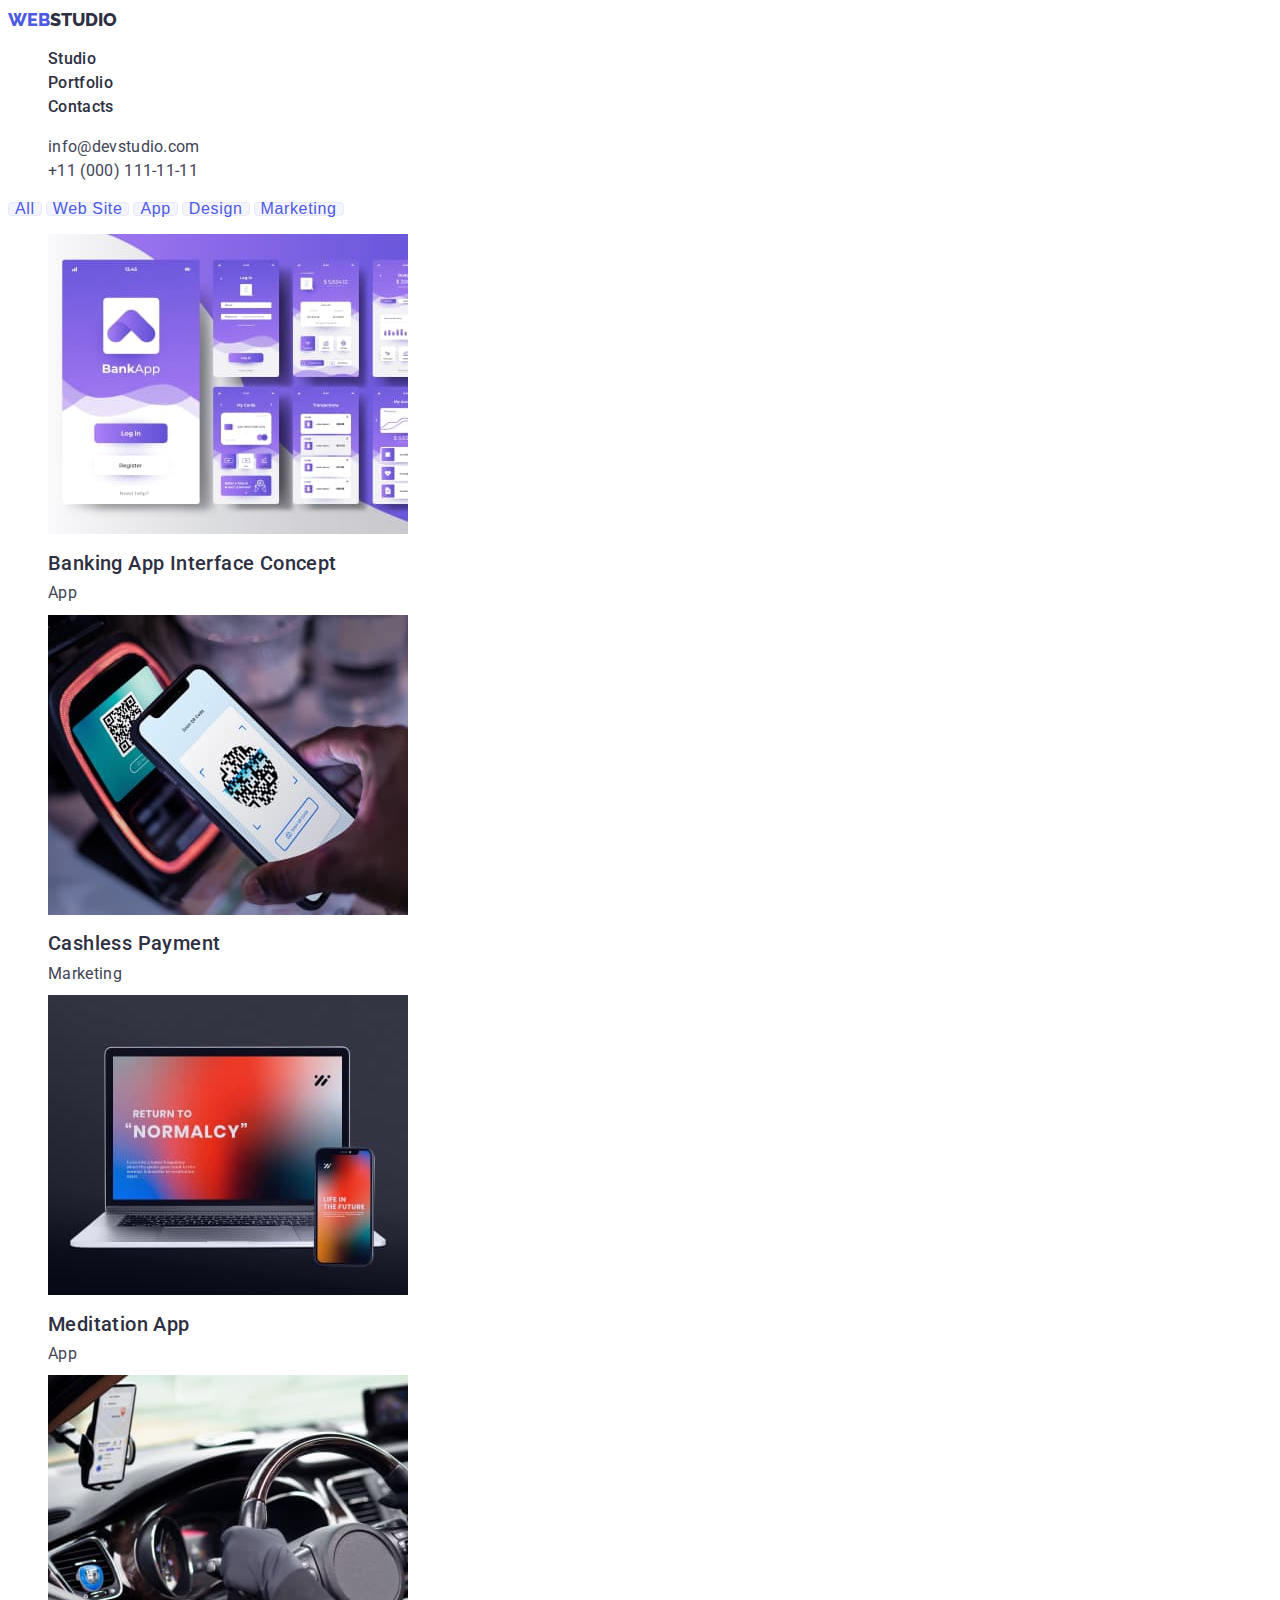
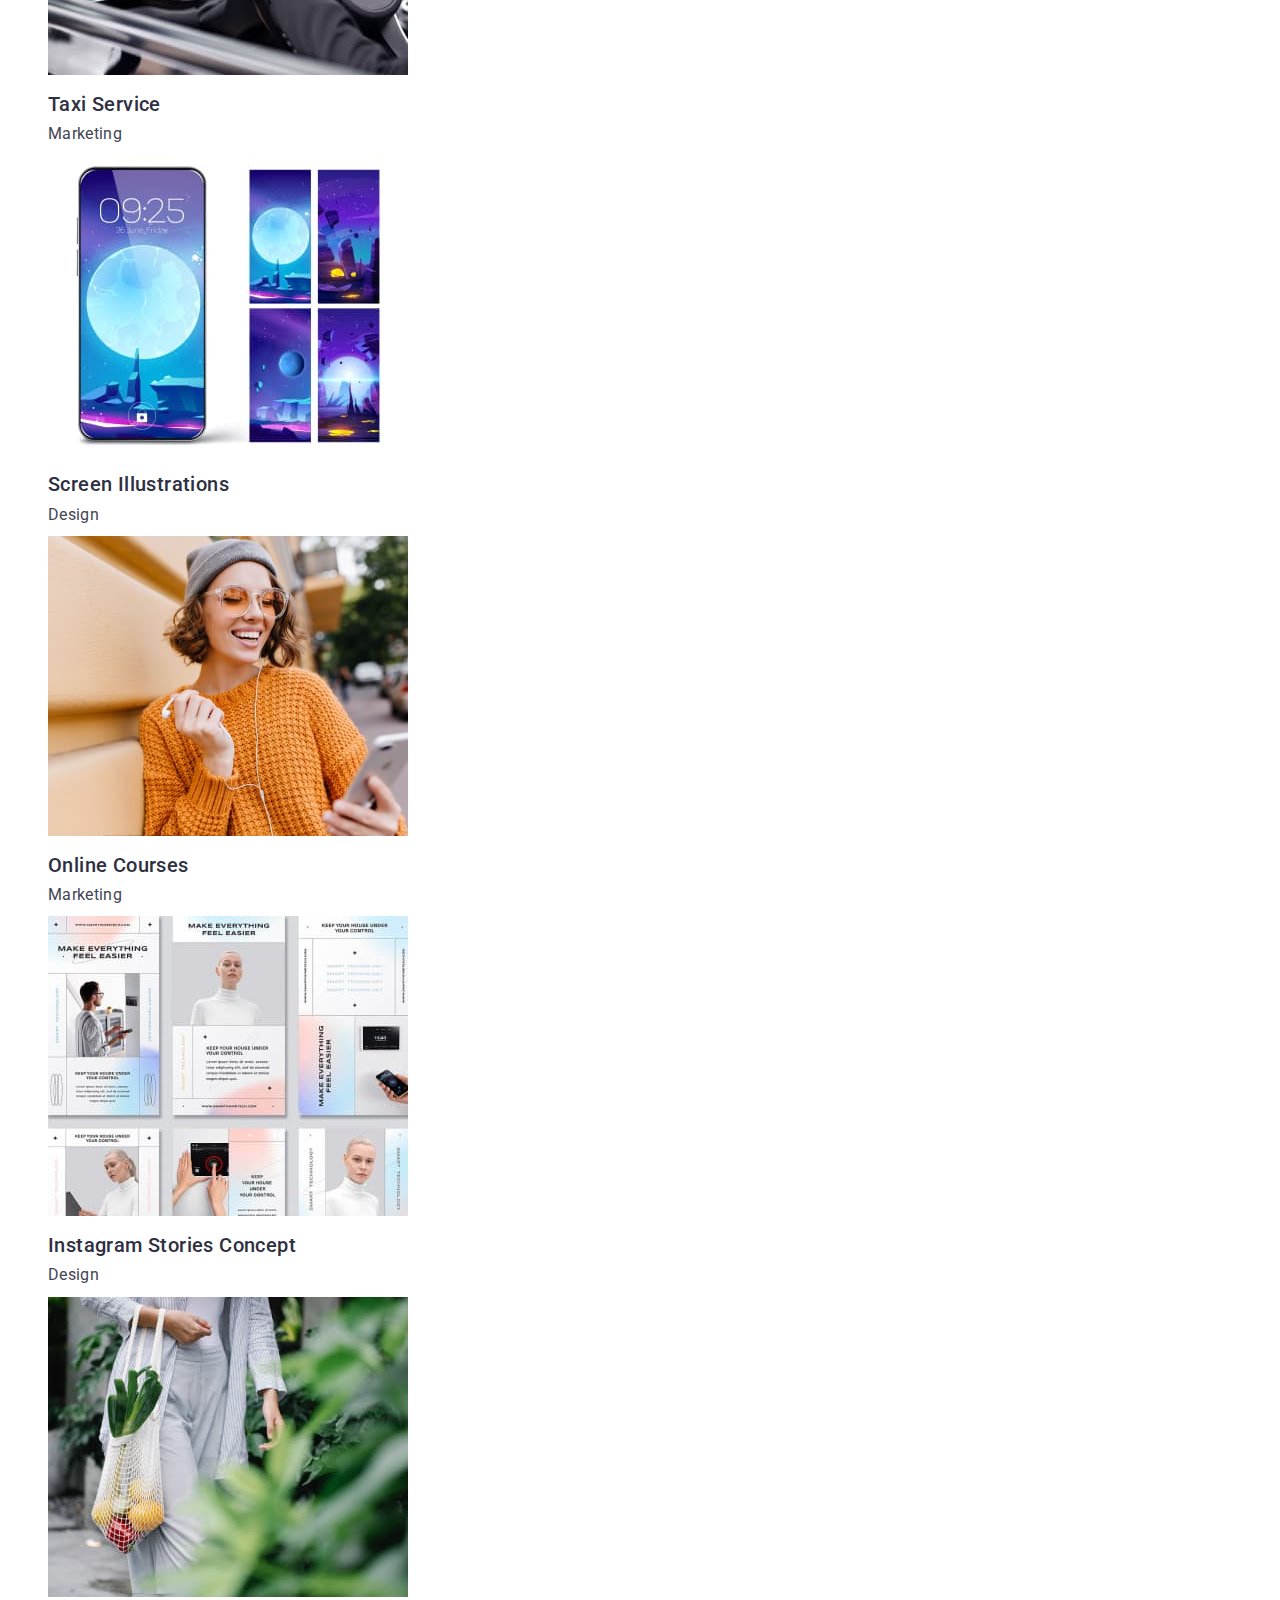
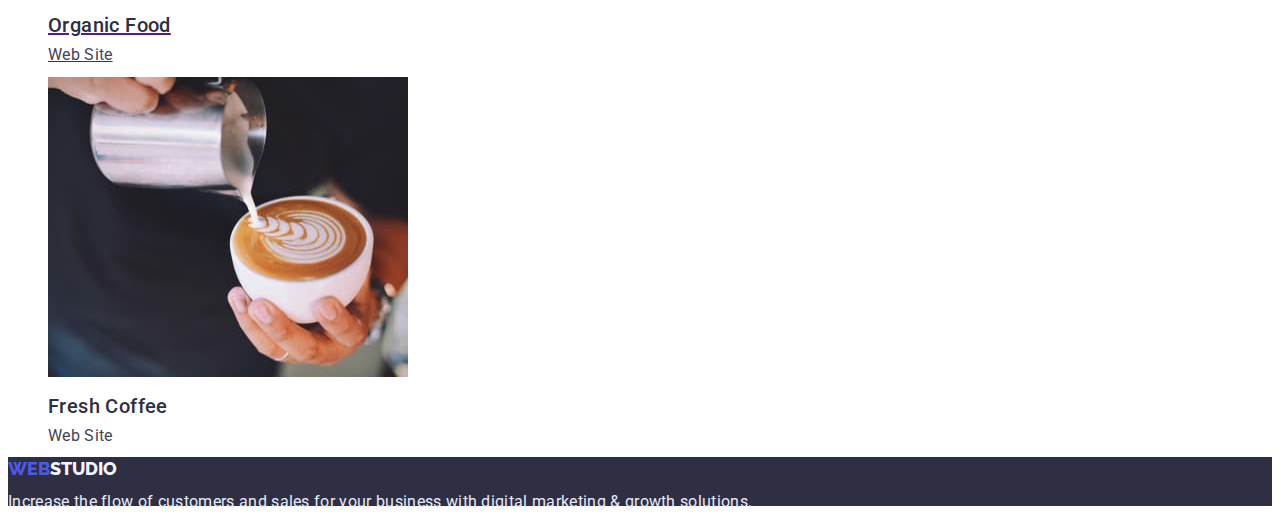
==== portfolio.html @ 3fa48dca "portfolio" ====
<!DOCTYPE html>
<html lang="en">
  <head>
    <meta charset="UTF-8" />
    <meta http-equiv="X-UA-Compatible" content="IE=edge" />
    <meta name="viewport" content="width=device-width, initial-scale=1.0" />
    <title>Document</title>
    <link rel="stylesheet" href="./css/styles.css" />
    <link rel="preconnect" href="https://fonts.googleapis.com" />
    <link rel="preconnect" href="https://fonts.gstatic.com" crossorigin />
    <link
      href="https://fonts.googleapis.com/css2?family=Raleway:wght@800&family=Roboto:wght@400;500;700;900&display=swap"
      rel="stylesheet"
    />
  </head>
  <body>
    <header>
      <nav>
        <a class="logo link" href="./index.html"
          >Web<span class="logo-header">Studio</span></a
        >
        <ul class="header-list list">
          <li class="header-item"><a class="header-link" href="">Studio</a></li>
          <li class="header-item">
            <a class="header-link" href="portfolio.html">Portfolio</a>
          </li>
          <li class="header-item">
            <a class="header-link" href="">Contacts</a>
          </li>
        </ul>
      </nav>
      <address>
        <ul class="list">
          <li>
            <a class="heder-mail link" href="mailto:info@devstudio.com"
              >info@devstudio.com</a
            >
          </li>
          <li>
            <a class="header-phone link" href="tel:+110001111111"
              >+11 (000) 111-11-11</a
            >
          </li>
        </ul>
      </address>
    </header>
    <main>
      <section>
        <h1 hidden>Our works</h1>
        <div>
          <button class="btn-portfolio" class="btn-portfolio" type="button">All</button>
          <button class="btn-portfolio" type="button">Web Site</button>
          <button class="btn-portfolio" type="button">App</button>
          <button class="btn-portfolio" type="button">Design</button>
          <button class="btn-portfolio" type="button">Marketing</button>
        </div>
      </section>

      <section>
        <ul class="list">
          <li>
            <a class="link" href="">
              <img src="./images/banking.jpg" alt="Banking" width="360" />
              <h2 class="proposition-title">Banking App Interface Concept</h2>
              <p class="proposition-desc">App</p>
            </a>
          </li>
          <li>
            <a class="link" href="">
              <img src="./images/payment.jpg" alt="Payment" width="360" />
              <h2 class="proposition-title">Cashless Payment</h2>
              <p class="proposition-desc">Marketing</p>
            </a>
          </li>
          <li>
            <a class="link" href="">
              <img src="./images/meditation.jpg" alt="Meditation" width="360" />
              <h2 class="proposition-title">Meditation App</h2>
              <p class="proposition-desc">App</p>
            </a>
          </li>
          <li>
            <a class="link" href="">
              <img src="./images/taxi.jpg" alt="Taxi" width="360" />
              <h2 class="proposition-title">Taxi Service</h2>
              <p class="proposition-desc">Marketing</p>
            </a>
          </li>
          <li>
            <a class="link" href="">
              <img src="./images/screen.jpg" alt="Screen" width="360" />
              <h2 class="proposition-title">Screen Illustrations</h2>
              <p class="proposition-desc">Design</p>
            </a>
          </li>
          <li>
            <a class="link" href="">
              <img src="./images/courses.jpg" alt="Courses" width="360" />
              <h2 class="proposition-title">Online Courses</h2>
              <p class="proposition-desc">Marketing</p>
            </a>
          </li>
          <li>
            <a class="link" href="">
              <img src="./images/stories.jpg" alt="Stories" width="360" />
              <h2 class="proposition-title">Instagram Stories Concept</h2>
              <p class="proposition-desc">Design</p>
            </a>
          </li>
          <li>
            <a href="">
              <img src="./images/food.jpg" alt="Food" width="360" />
              <h2 class="proposition-title">Organic Food</h2>
              <p class="proposition-desc">Web Site</p>
            </a>
          </li>
          <li>
            <a class="link" href="">
              <img src="./images/caffee.jpg" alt="Caffee" width="360" />
              <h2 class="proposition-title">Fresh Coffee</h2>
              <p class="proposition-desc">Web Site</p>
            </a>
          </li>
        </ul>
      </section>
    </main>
    <footer class="footer-sect">
      <a class="logo link" href="./index.html"
        >Web<span class="logo-footer">Studio</span></a
      >
      <p class="footer-text">
        Increase the flow of customers and sales for your business with digital
        marketing & growth solutions.
      </p>
    </footer>
  </body>
</html>
---- css/styles.css ----
:root{
    --primary-font: 'Roboto', sans-serif;
    --second-font: 'Raleway', sans-serif;
    --first-text-color:#2E2F42;
    --second-text-color:#434455;
    --background-secon-color:#2E2F42;
}

body {
  background-color: white;
  font-family: "Roboto", sans-serif;
  color: var(--first-text-color);

}

/* header */
.list {
  list-style: none;
}
.link {
  text-decoration: none;
}

.logo {
  font-family: var(--second-font);
  font-weight: 800;
  font-size: 18px;
  line-height: 1.3em;
  color: #4d5ae5;
  text-transform: uppercase;
}
.logo-header{
    color: var(--first-text-color);
}
.header-link {
  font-weight: 500;
  font-size: 16px;
  line-height: 1.5em;
  letter-spacing: 0.02em;
  text-decoration: none;
  color: var(--first-text-color);
}

.header-link:hover,
.header-link:focus,
.heder-mail:hover,
.heder-mail:focus,
.header-phone:hover,
.header-phone:focus {
  color: #404bbf;
}

.heder-mail,
.header-phone {
  font-size: 16px;
  line-height: 1.5em;
  letter-spacing: 0.02em;
  color: var(--second-text-color);
  font-style: normal;
}

/* main */

/* hero */
.hero {
  text-align: center;
  background-color: var(--background-secon-color);
}
.hero-text {
  font-weight: 700;
  font-size: 56px;
  line-height: 0.9em;
  letter-spacing: 0.02em;
  color: #ffffff;
}

.hero-button {
  font-weight: 500;
  font-size: 16px;
  line-height: 0.6em;
  letter-spacing: 0.04em;
  color: #ffffff;
  background: #4d5ae5;
  cursor: pointer;
}
.hero-button:hover,
.hero-button:focus{ 
    background-color: #404BBF;;
}
/* about */
.about-title {
  font-weight: 500;
  font-size: 20px;
  line-height: 1.2em;
  letter-spacing: 0.02em;
}
.about-text {
  font-size: 16px;
  line-height: 0.6em;
  letter-spacing: 0.02em;
  color: var(--second-text-color);
}

/* work */
.work-title,
.team-title {
  font-weight: 700;
  font-size: 36px;
  line-height: 1.1em;
  text-align: center;
  letter-spacing: 0.02em;
  text-transform: capitalize;
}

.team-names {
  font-weight: 500;
  font-size: 20px;
  line-height: 0.8em;
  text-align: center;
  letter-spacing: 0.02em;
}

.team-desc {
  font-size: 16px;
  line-height: 0.6em;
  text-align: center;
  letter-spacing: 0.02em;
  color: var(--second-text-color)
}

/* footer */
.footer-sect {
  background-color: var(--background-secon-color)
}
.logo-footer {
  color: #f4f4fd;
}

.footer-text {
  font-size: 16px;
  line-height: 0.6em;
  letter-spacing: 0.02em;
  color: #e7e9fc;
}


/* portfolio */

.btn-portfolio{
  font-weight: 500;
  font-size: 16px;
  line-height: 0.6em;
  letter-spacing: 0.04em;
  color: #4D5AE5;
  background: #F4F4FD;
  border: 1px solid #E7E9FC;
  border-radius: 4px;
}

.btn-portfolio:hover,
.btn-portfolio:focus{
  color: #FFFFFF;
  background: #404BBF;
  box-shadow: 0px 3px 1px rgba(0, 0, 0, 0.1), 0px 2px 1px rgba(0, 0, 0, 0.08), 0px 2px 2px rgba(0, 0, 0, 0.12);
  border-radius: 4px;
}


.proposition-title{
  font-weight: 500;
  font-size: 20px;
  line-height: 0.83;
  letter-spacing: 0.02em;
  color: var(--first-text-color);
}
.proposition-desc{
  font-size: 16px;
  line-height: 0.66;
  letter-spacing: 0.02em;
  color: var(--second-text-color);
}
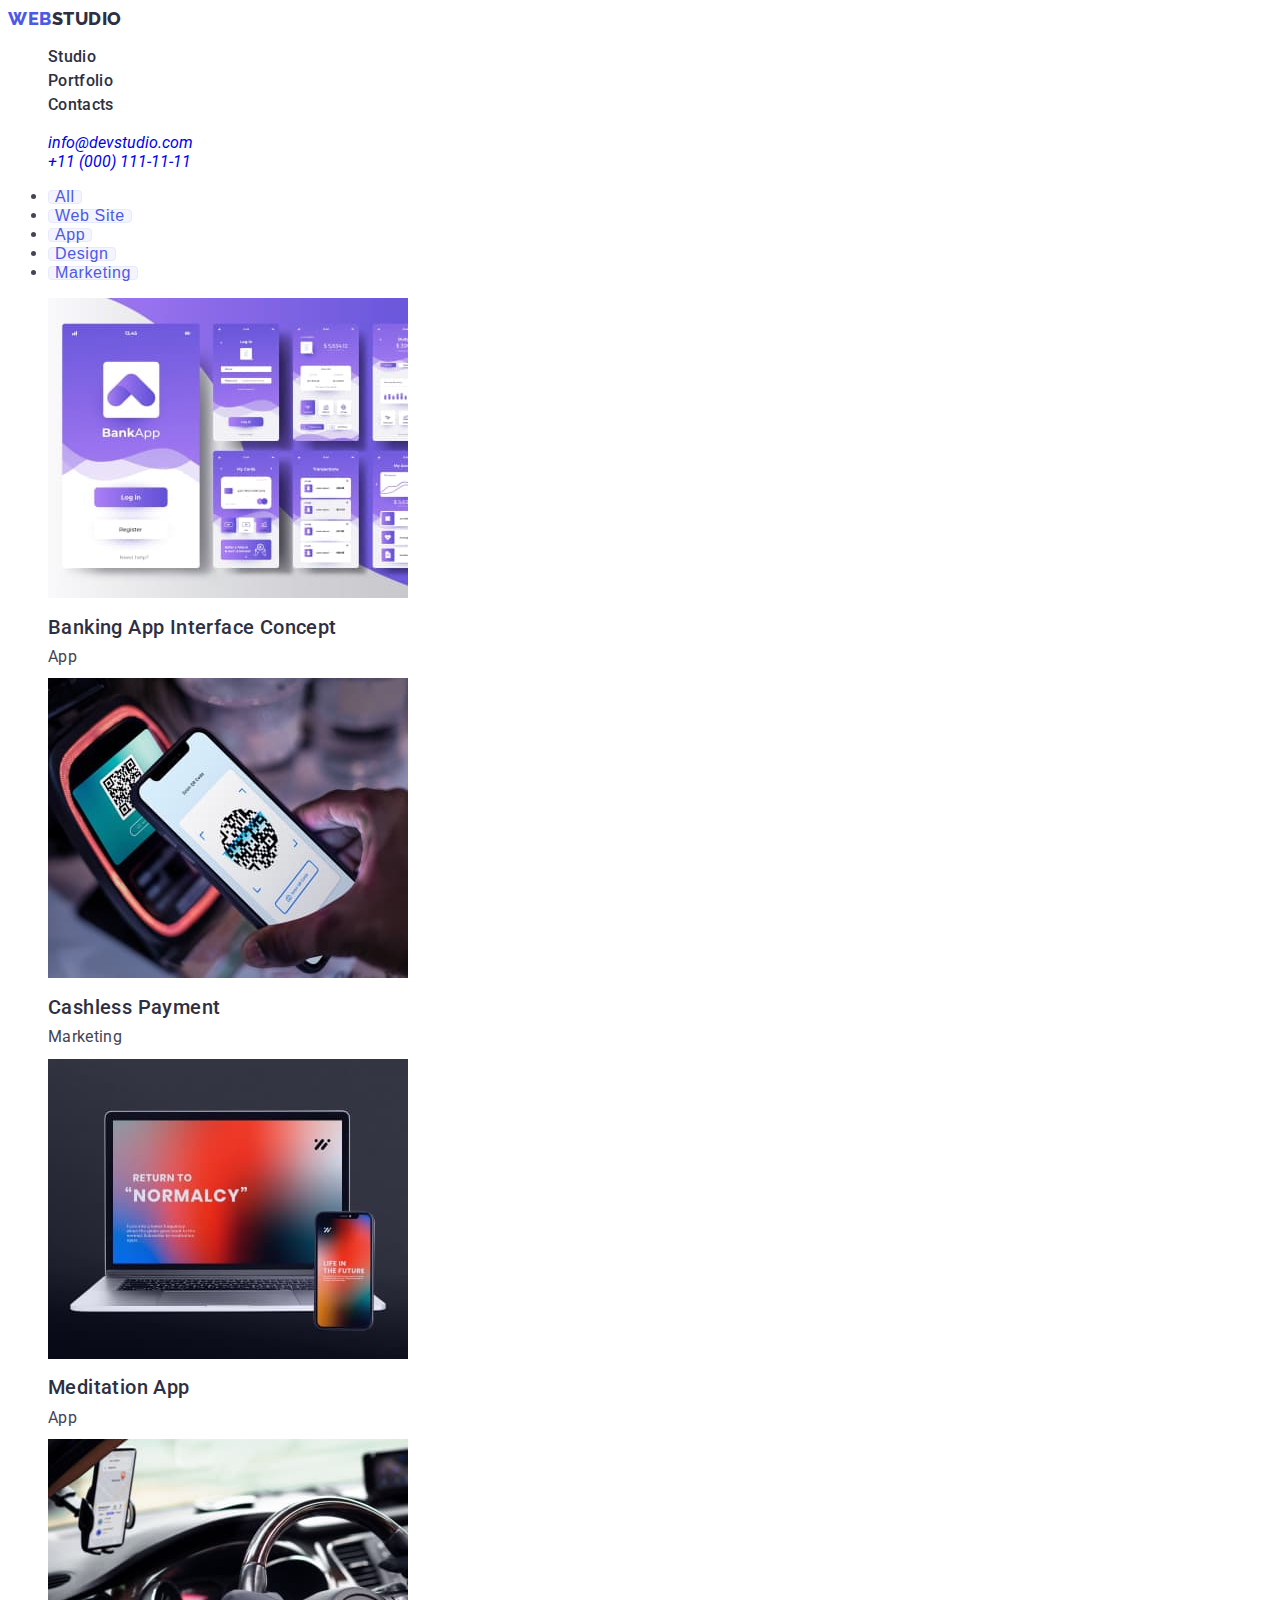
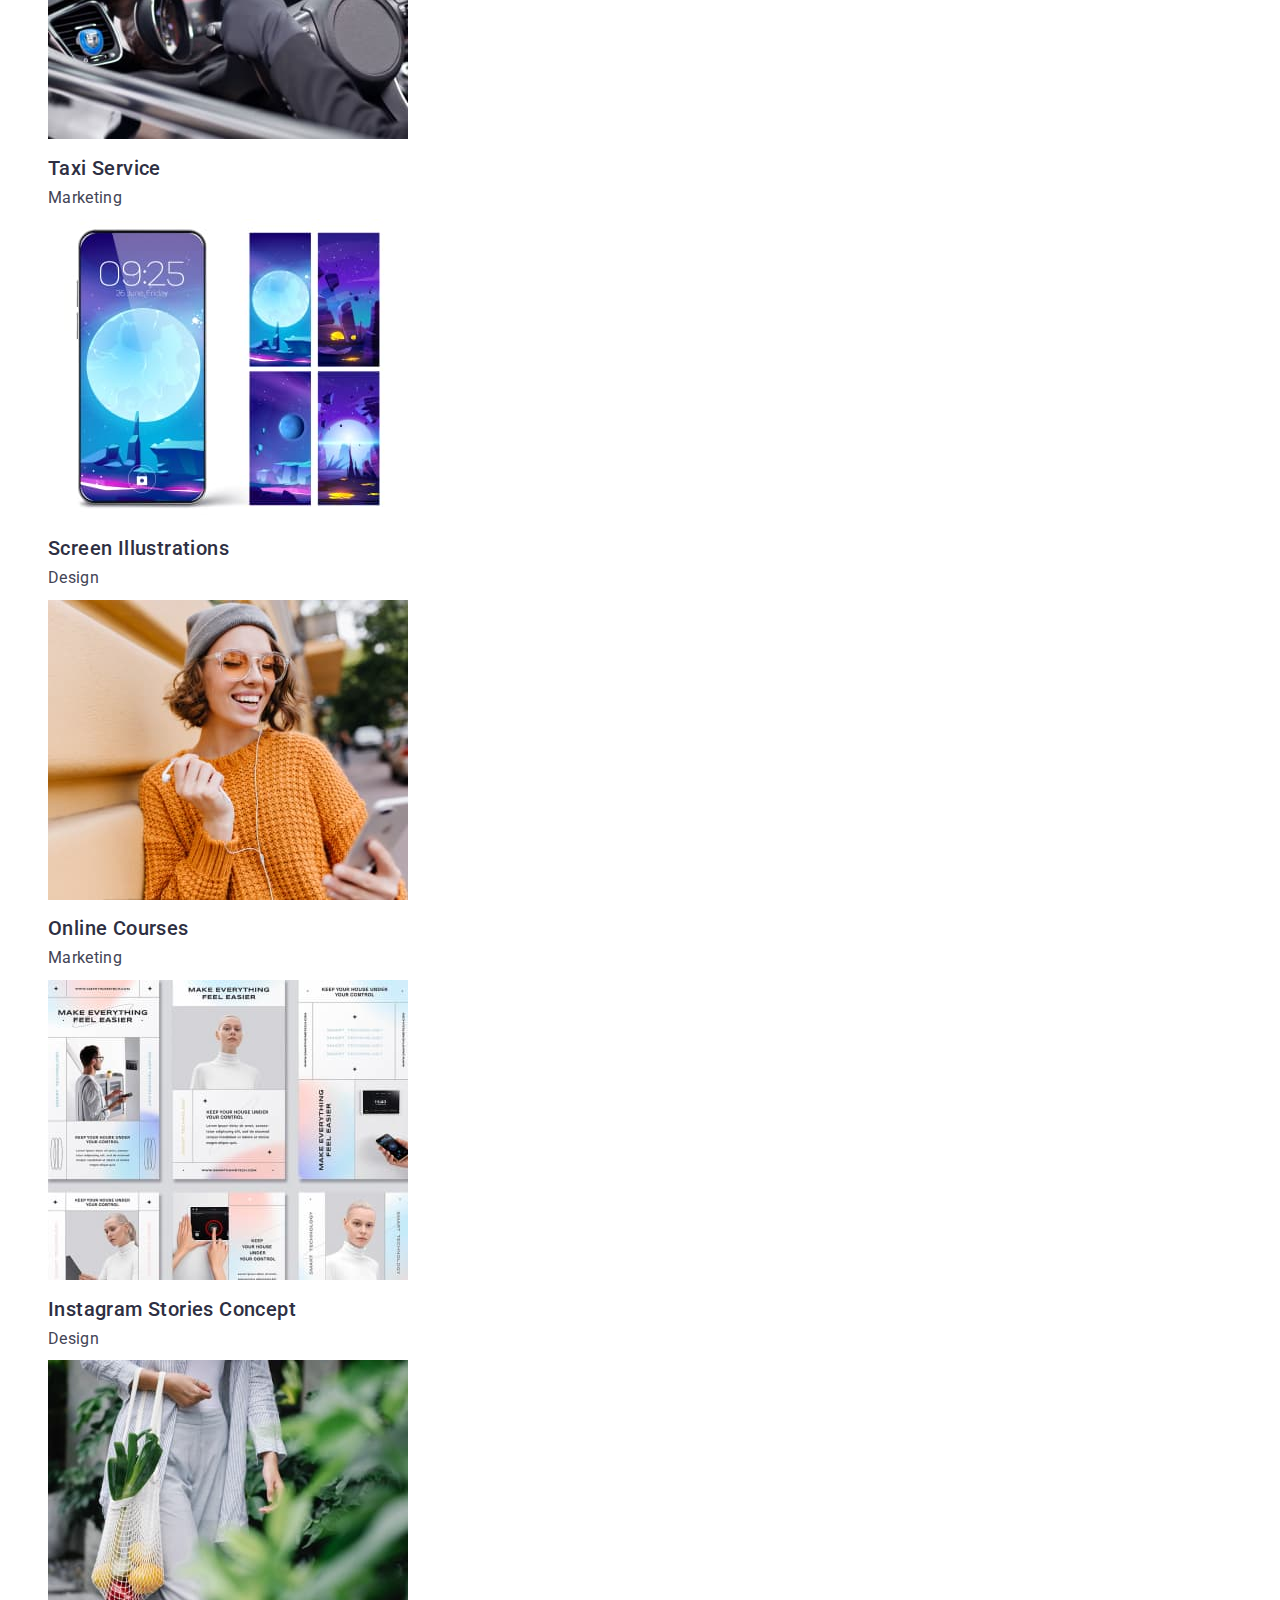
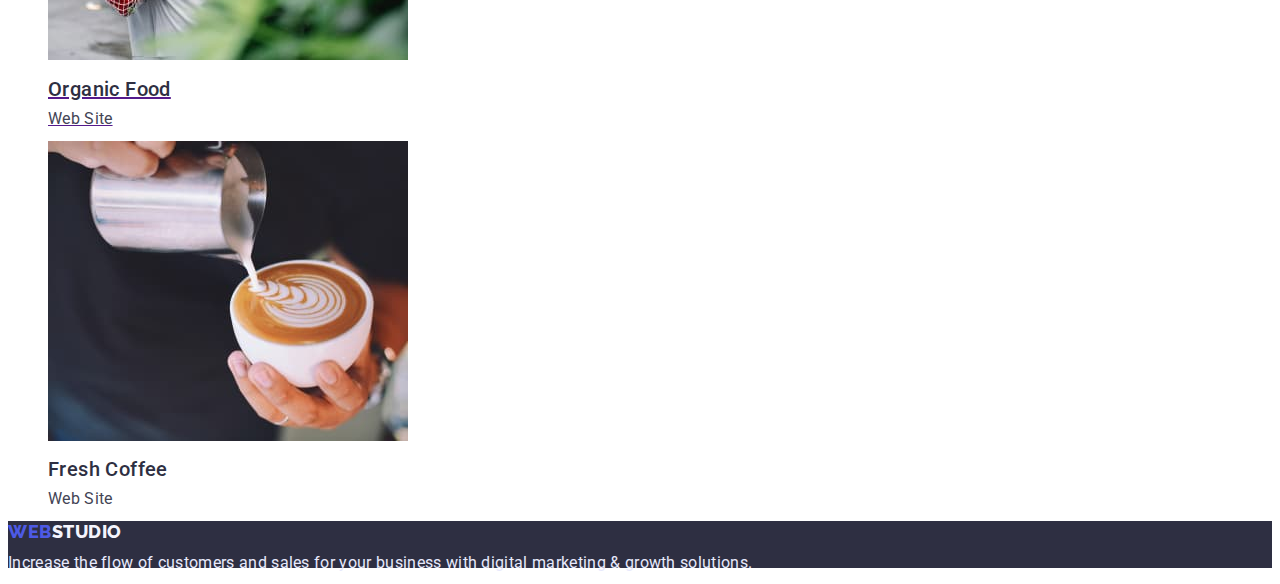
==== commit 71018c23: "index-add4" ====
--- a/portfolio.html
+++ b/portfolio.html
@@ -45,18 +45,15 @@
       </address>
     </header>
     <main>
-      <section>
+      <section class="list">
         <h1 hidden>Our works</h1>
-        <div>
-          <button class="btn-portfolio" class="btn-portfolio" type="button">All</button>
-          <button class="btn-portfolio" type="button">Web Site</button>
-          <button class="btn-portfolio" type="button">App</button>
-          <button class="btn-portfolio" type="button">Design</button>
-          <button class="btn-portfolio" type="button">Marketing</button>
-        </div>
-      </section>
-
-      <section>
+        <ul>
+          <li><button class="btn-portfolio" type="button">All</button></li>
+          <li><button class="btn-portfolio" type="button">Web Site</button></li>
+          <li><button class="btn-portfolio" type="button">App</button></li>
+          <li><button class="btn-portfolio" type="button">Design</button></li>
+          <li><button class="btn-portfolio" type="button">Marketing</button></li>
+        </ul>
         <ul class="list">
           <li>
             <a class="link" href="">
--- a/css/styles.css
+++ b/css/styles.css
@@ -9,7 +9,7 @@
 body {
   background-color: white;
   font-family: "Roboto", sans-serif;
-  color: var(--first-text-color);
+  color: #434455;
 
 }
 
@@ -25,7 +25,8 @@
   font-family: var(--second-font);
   font-weight: 800;
   font-size: 18px;
-  line-height: 1.3em;
+  line-height: 1.17em;
+  letter-spacing: 0.03em;
   color: #4d5ae5;
   text-transform: uppercase;
 }
@@ -41,22 +42,21 @@
   color: var(--first-text-color);
 }
 
+.adrs-list{
+  font-style: normal;
+}
 .header-link:hover,
 .header-link:focus,
-.heder-mail:hover,
-.heder-mail:focus,
-.header-phone:hover,
-.header-phone:focus {
+.heder-adrs:hover,
+.heder-adrs:focus{
   color: #404bbf;
 }
 
-.heder-mail,
-.header-phone {
+.heder-adrs {
   font-size: 16px;
   line-height: 1.5em;
   letter-spacing: 0.02em;
   color: var(--second-text-color);
-  font-style: normal;
 }
 
 /* main */
@@ -69,15 +69,16 @@
 .hero-text {
   font-weight: 700;
   font-size: 56px;
-  line-height: 0.9em;
+  line-height: 1.07em;
   letter-spacing: 0.02em;
   color: #ffffff;
 }
 
 .hero-button {
+  font-family: 'Roboto', sans-serif;
   font-weight: 500;
   font-size: 16px;
-  line-height: 0.6em;
+  line-height: 1.5em;
   letter-spacing: 0.04em;
   color: #ffffff;
   background: #4d5ae5;
@@ -91,7 +92,7 @@
 .about-title {
   font-weight: 500;
   font-size: 20px;
-  line-height: 1.2em;
+  line-height: 1.07em;
   letter-spacing: 0.02em;
 }
 .about-text {
@@ -106,23 +107,25 @@
 .team-title {
   font-weight: 700;
   font-size: 36px;
-  line-height: 1.1em;
+  line-height: 1.11em;
   text-align: center;
   letter-spacing: 0.02em;
   text-transform: capitalize;
+  color: var(--first-text-color);
 }
 
 .team-names {
   font-weight: 500;
   font-size: 20px;
-  line-height: 0.8em;
+  line-height: 1.2em;
   text-align: center;
   letter-spacing: 0.02em;
+  color: var(--first-text-color);
 }
 
 .team-desc {
   font-size: 16px;
-  line-height: 0.6em;
+  line-height: 1.5em;
   text-align: center;
   letter-spacing: 0.02em;
   color: var(--second-text-color)
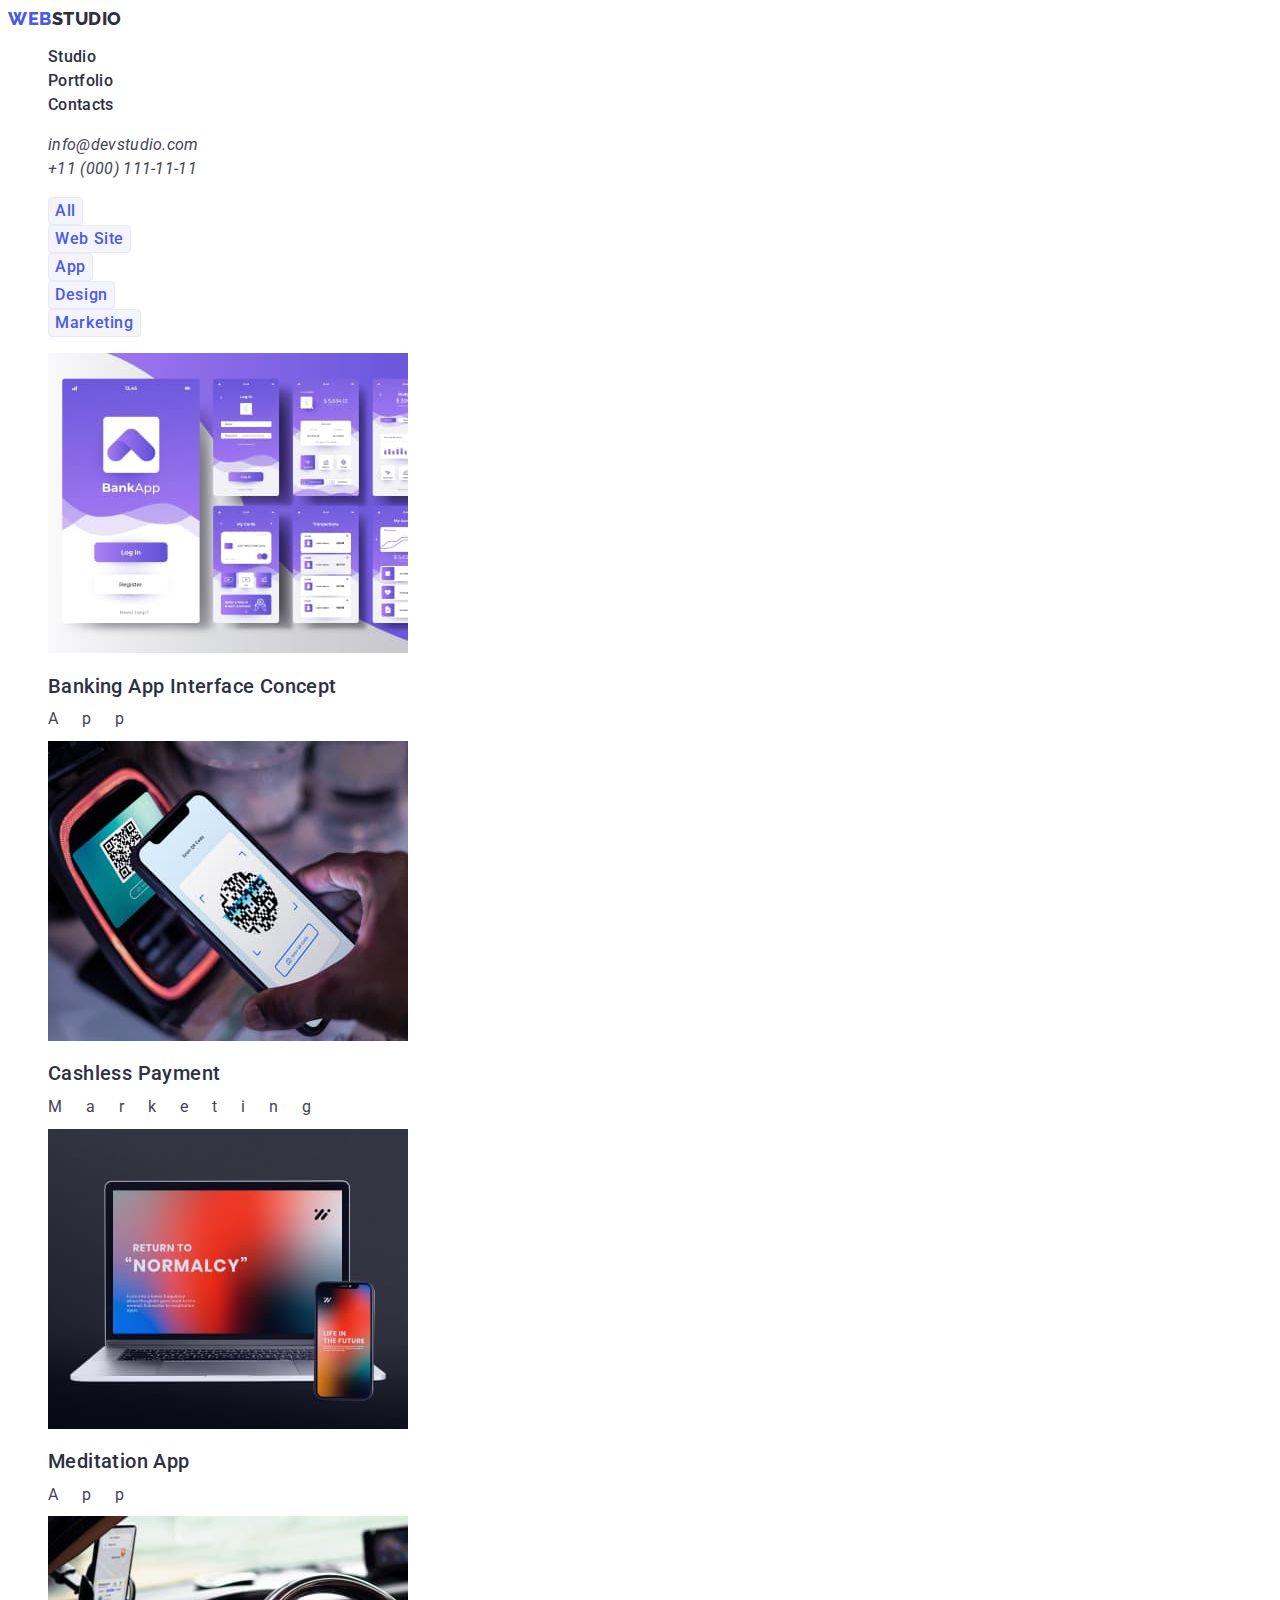
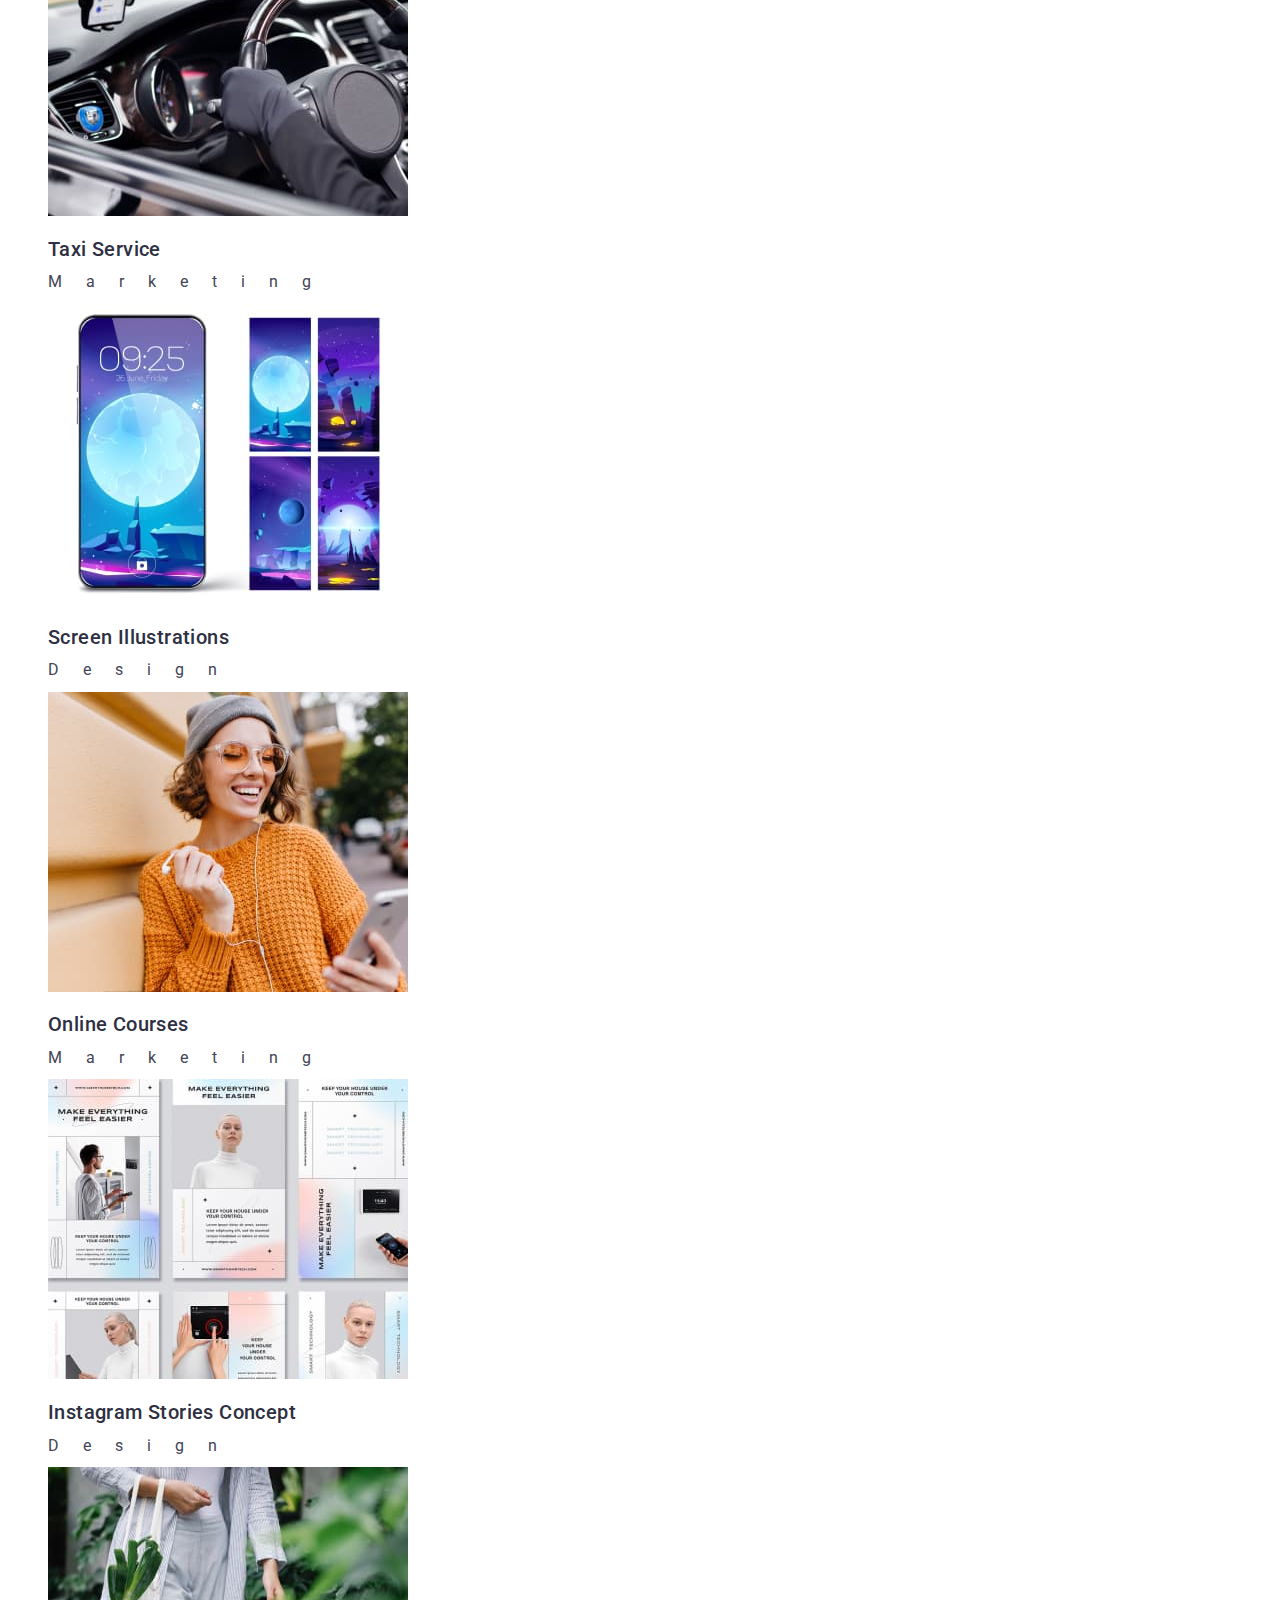
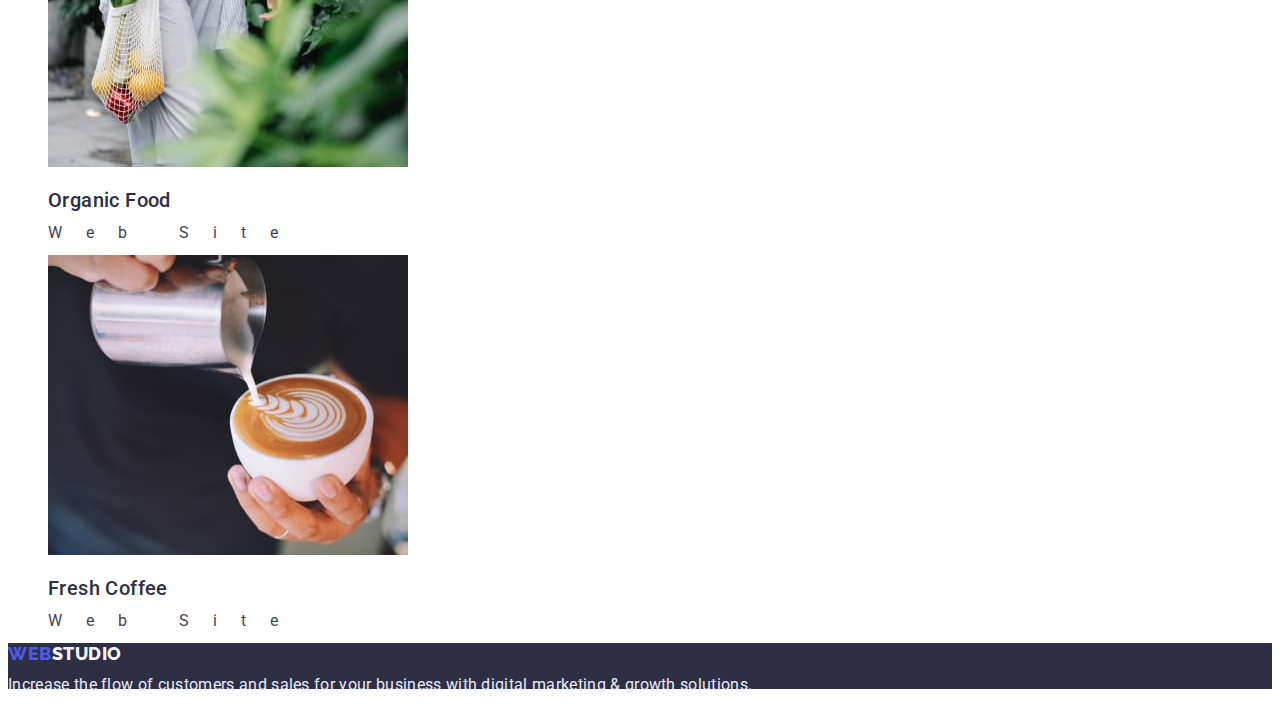
==== commit 49b067b6: "portfolio-add1" ====
--- a/portfolio.html
+++ b/portfolio.html
@@ -32,12 +32,12 @@
       <address>
         <ul class="list">
           <li>
-            <a class="heder-mail link" href="mailto:info@devstudio.com"
+            <a class="heder-adrs link" href="mailto:info@devstudio.com"
               >info@devstudio.com</a
             >
           </li>
           <li>
-            <a class="header-phone link" href="tel:+110001111111"
+            <a class="heder-adrs link" href="tel:+110001111111"
               >+11 (000) 111-11-11</a
             >
           </li>
@@ -47,7 +47,7 @@
     <main>
       <section class="list">
         <h1 hidden>Our works</h1>
-        <ul>
+        <ul class="list">
           <li><button class="btn-portfolio" type="button">All</button></li>
           <li><button class="btn-portfolio" type="button">Web Site</button></li>
           <li><button class="btn-portfolio" type="button">App</button></li>
@@ -105,7 +105,7 @@
             </a>
           </li>
           <li>
-            <a href="">
+            <a class="link" href="">
               <img src="./images/food.jpg" alt="Food" width="360" />
               <h2 class="proposition-title">Organic Food</h2>
               <p class="proposition-desc">Web Site</p>
--- a/css/styles.css
+++ b/css/styles.css
@@ -150,14 +150,16 @@
 /* portfolio */
 
 .btn-portfolio{
+  font-family: "Roboto", sans-serif;
   font-weight: 500;
   font-size: 16px;
-  line-height: 0.6em;
+  line-height: 1.5em;
   letter-spacing: 0.04em;
   color: #4D5AE5;
   background: #F4F4FD;
   border: 1px solid #E7E9FC;
   border-radius: 4px;
+  cursor: pointer;
 }
 
 .btn-portfolio:hover,
@@ -172,13 +174,13 @@
 .proposition-title{
   font-weight: 500;
   font-size: 20px;
-  line-height: 0.83;
+  line-height: 1.2em;
   letter-spacing: 0.02em;
   color: var(--first-text-color);
 }
 .proposition-desc{
   font-size: 16px;
   line-height: 0.66;
-  letter-spacing: 0.02em;
+  letter-spacing: 1.5em;
   color: var(--second-text-color);
 }
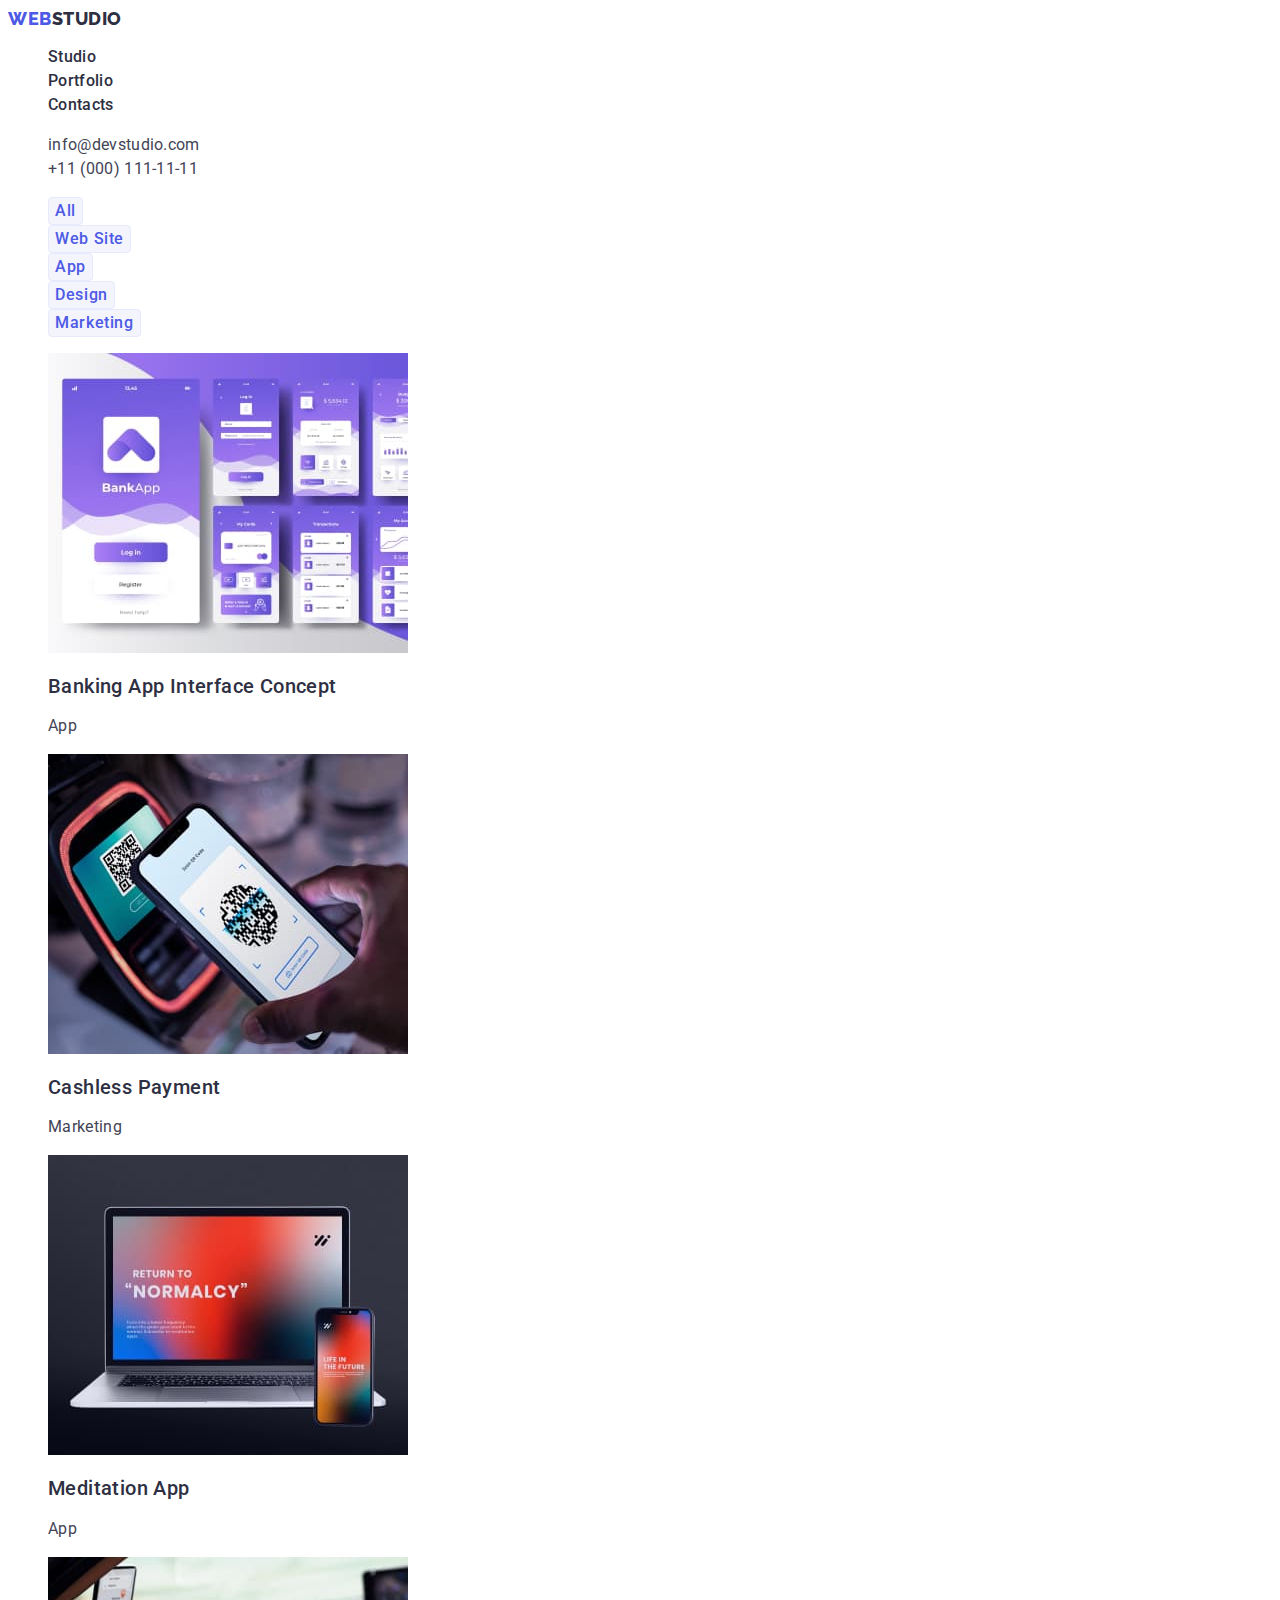
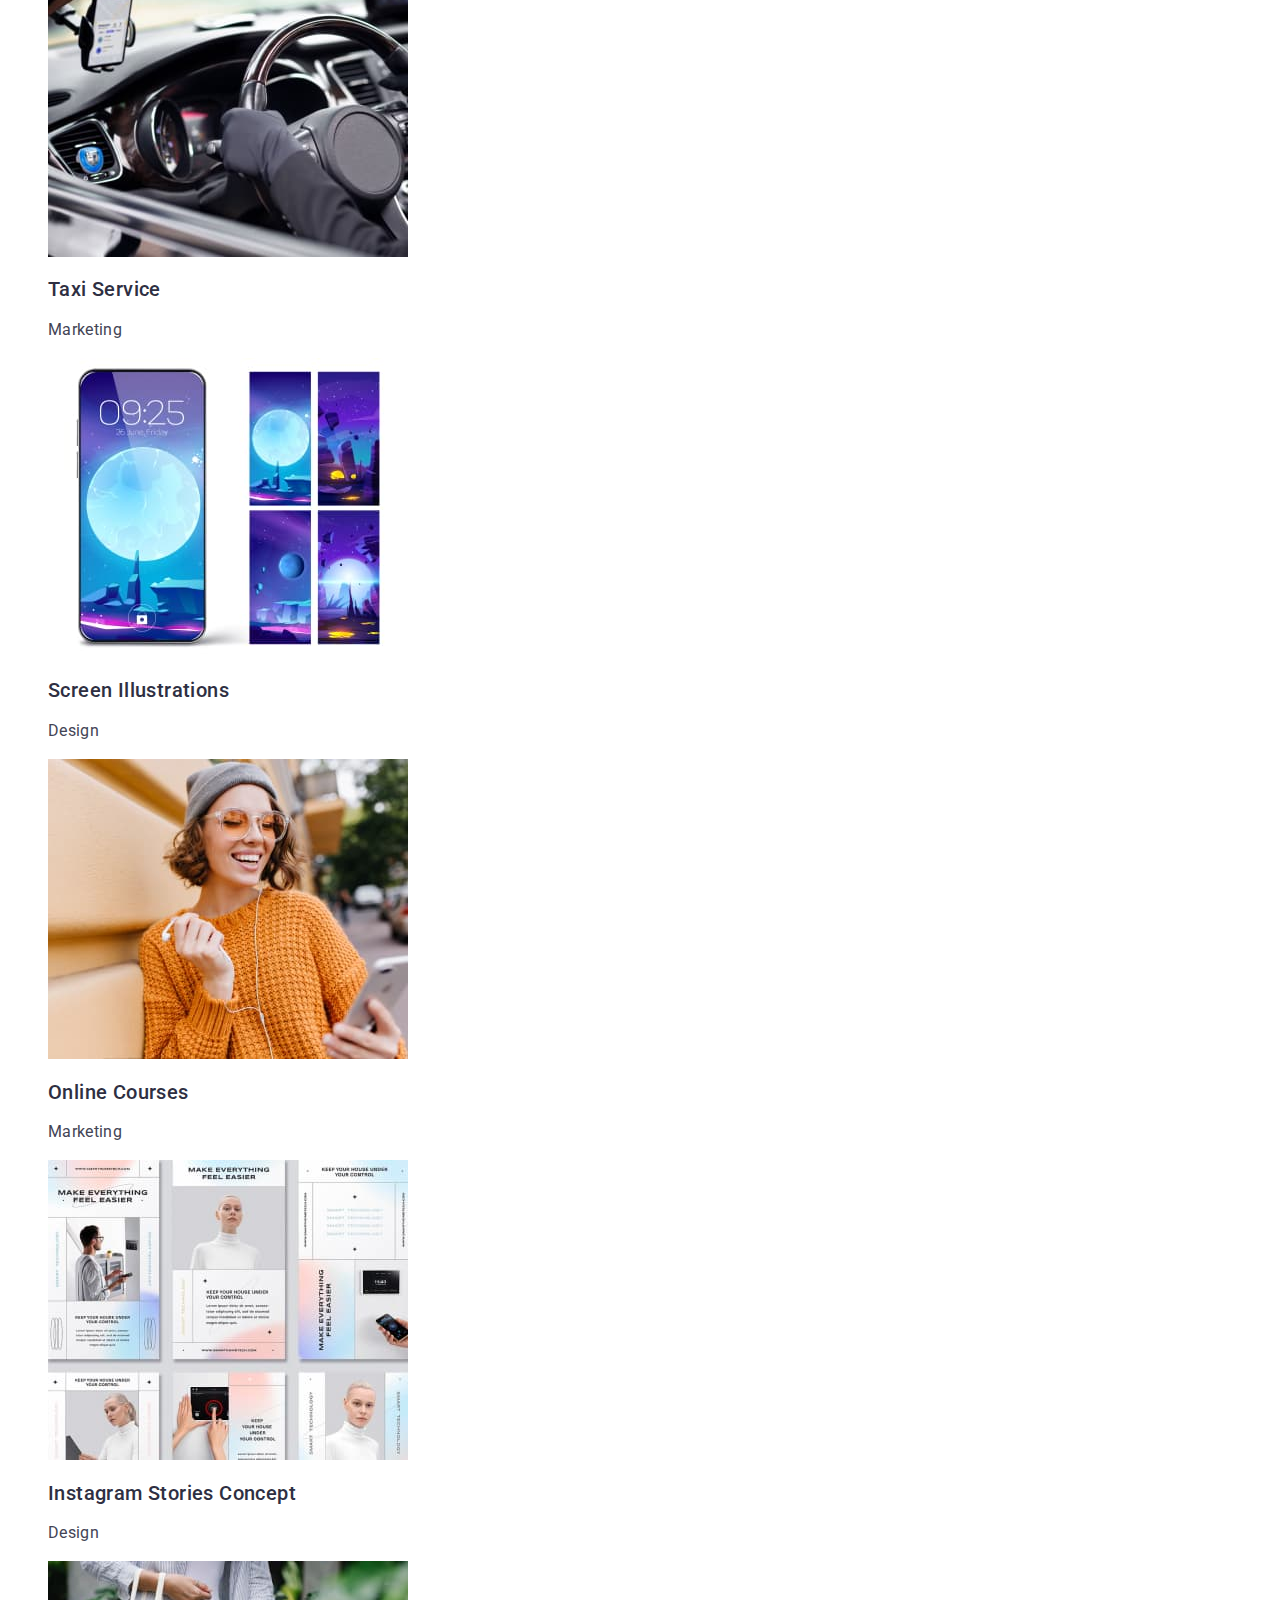
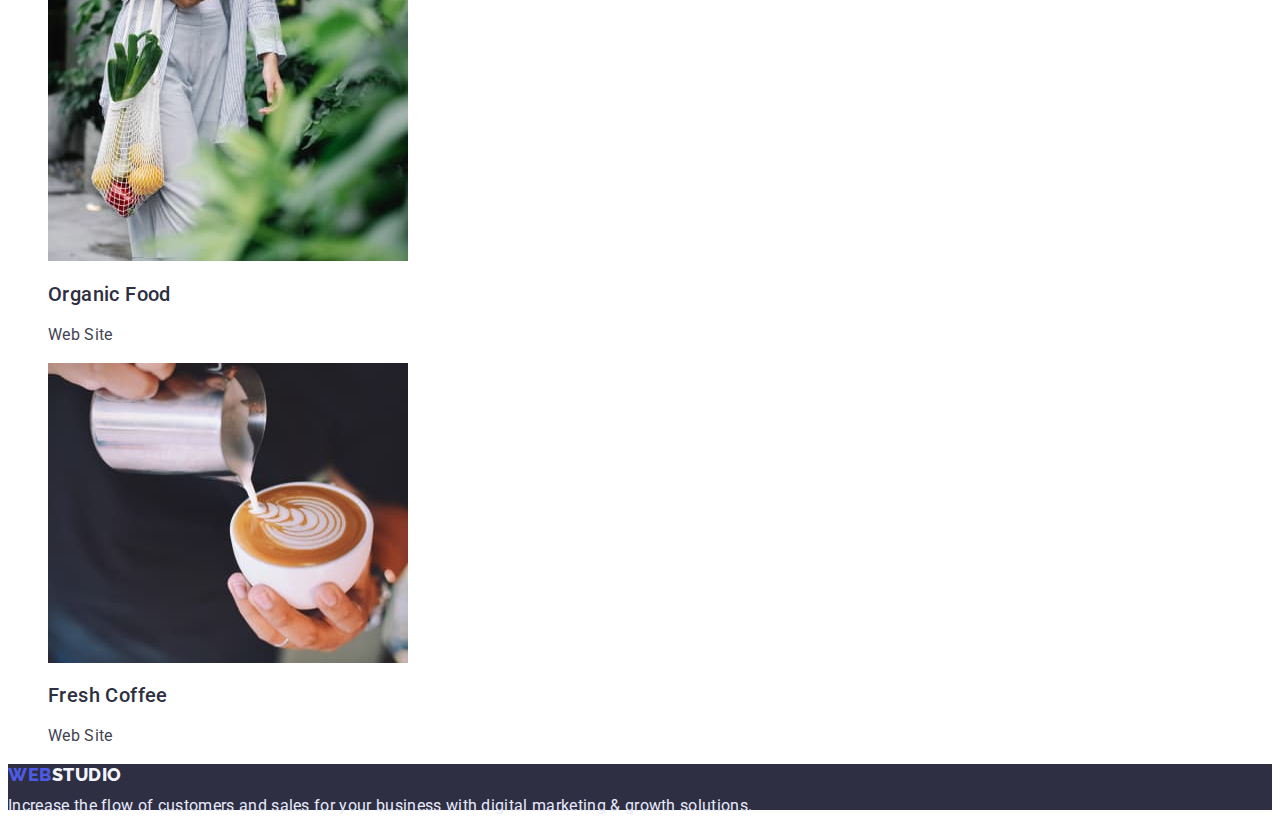
==== commit ccc71bfe: "portfolio-add3" ====
--- a/portfolio.html
+++ b/portfolio.html
@@ -29,7 +29,7 @@
           </li>
         </ul>
       </nav>
-      <address>
+      <address class="adrs-list">
         <ul class="list">
           <li>
             <a class="heder-adrs link" href="mailto:info@devstudio.com"
@@ -52,7 +52,9 @@
           <li><button class="btn-portfolio" type="button">Web Site</button></li>
           <li><button class="btn-portfolio" type="button">App</button></li>
           <li><button class="btn-portfolio" type="button">Design</button></li>
-          <li><button class="btn-portfolio" type="button">Marketing</button></li>
+          <li>
+            <button class="btn-portfolio" type="button">Marketing</button>
+          </li>
         </ul>
         <ul class="list">
           <li>
--- a/css/styles.css
+++ b/css/styles.css
@@ -180,7 +180,7 @@
 }
 .proposition-desc{
   font-size: 16px;
-  line-height: 0.66;
-  letter-spacing: 1.5em;
+  line-height: 1.5em;
+  letter-spacing: 0.02em;
   color: var(--second-text-color);
 }
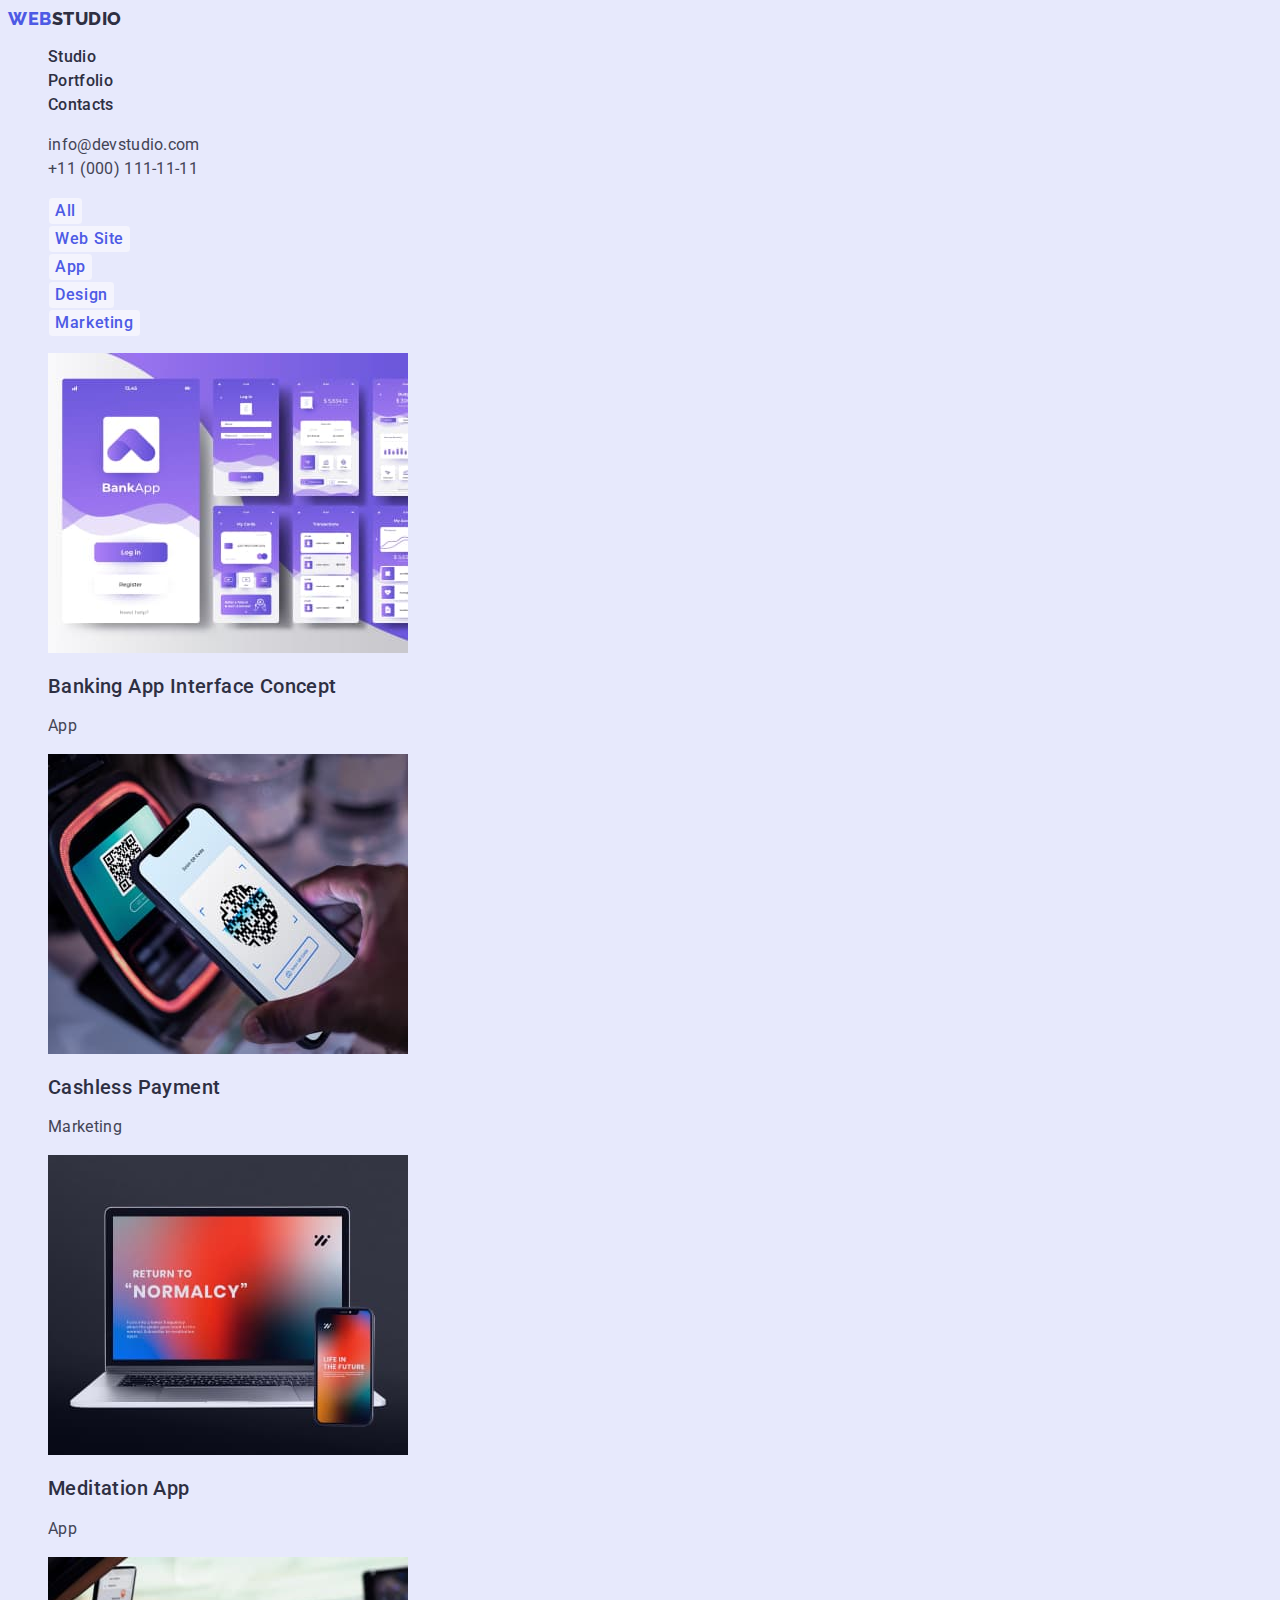
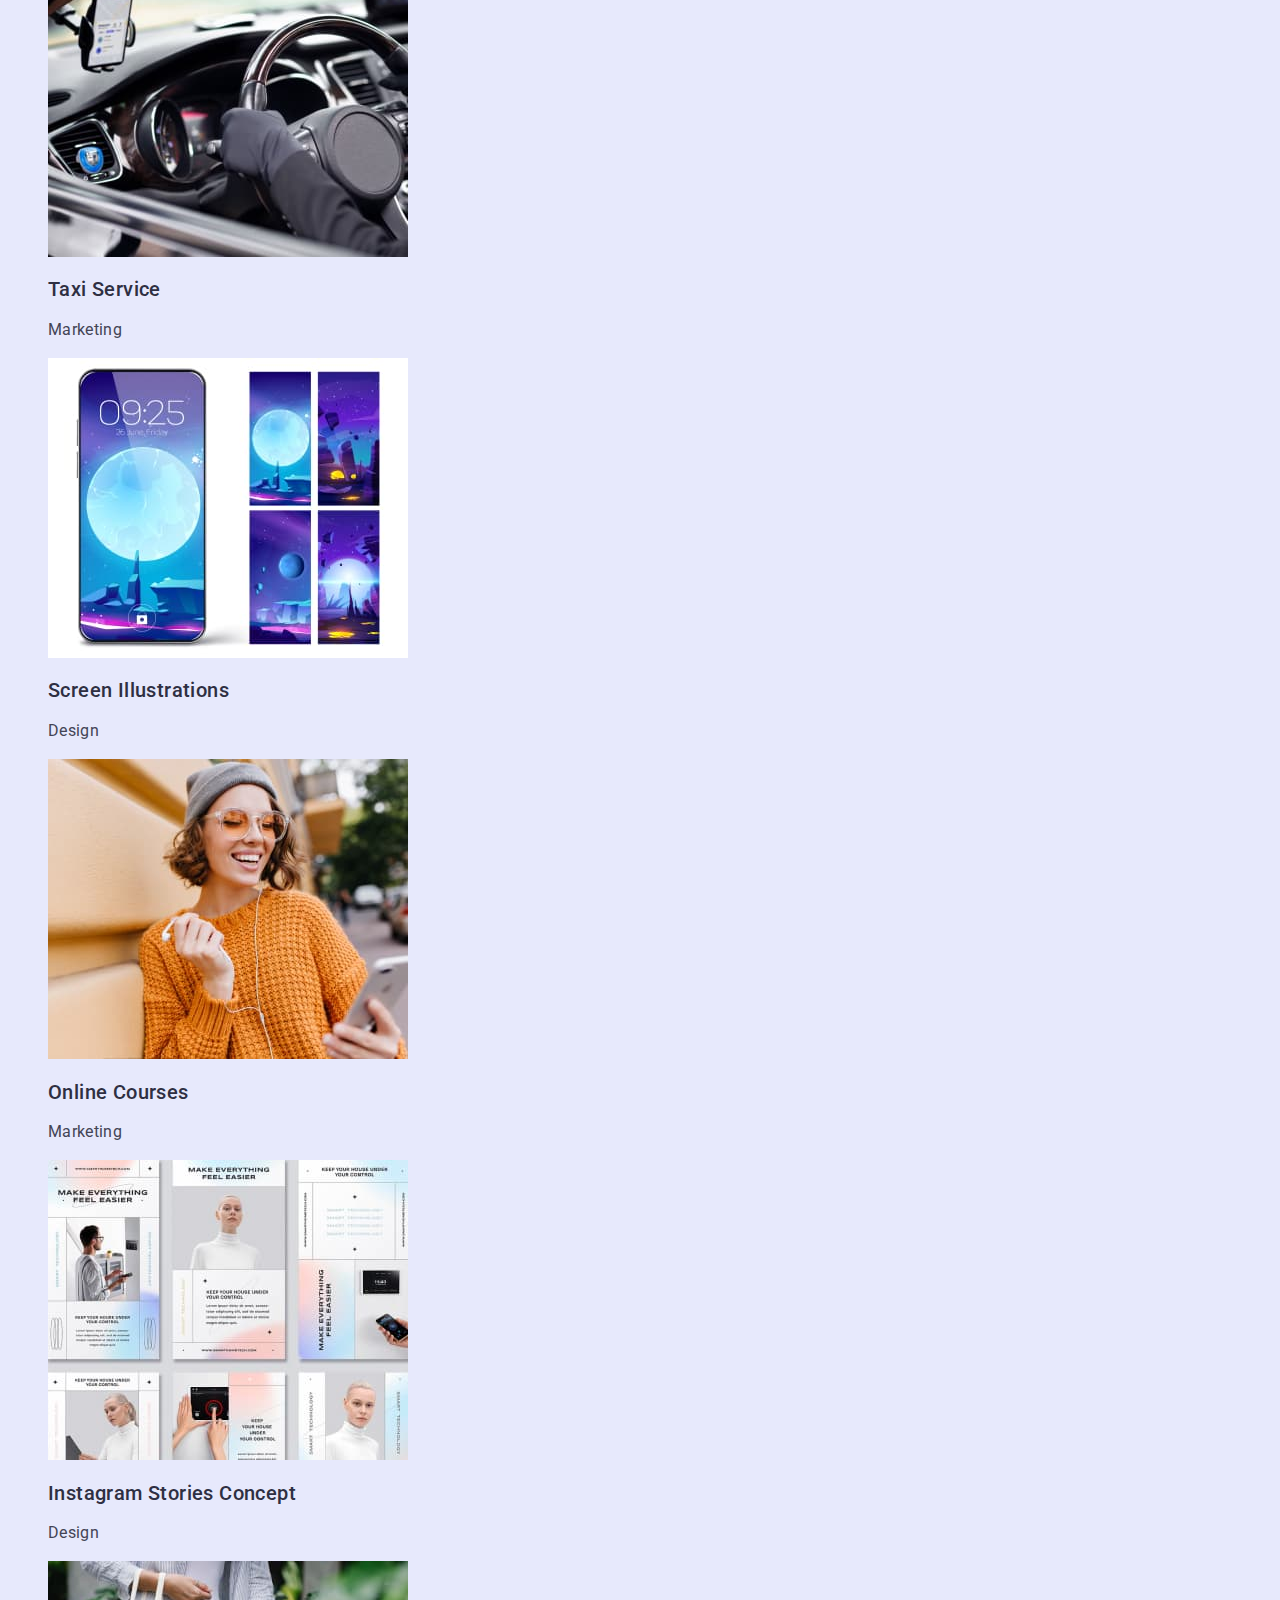
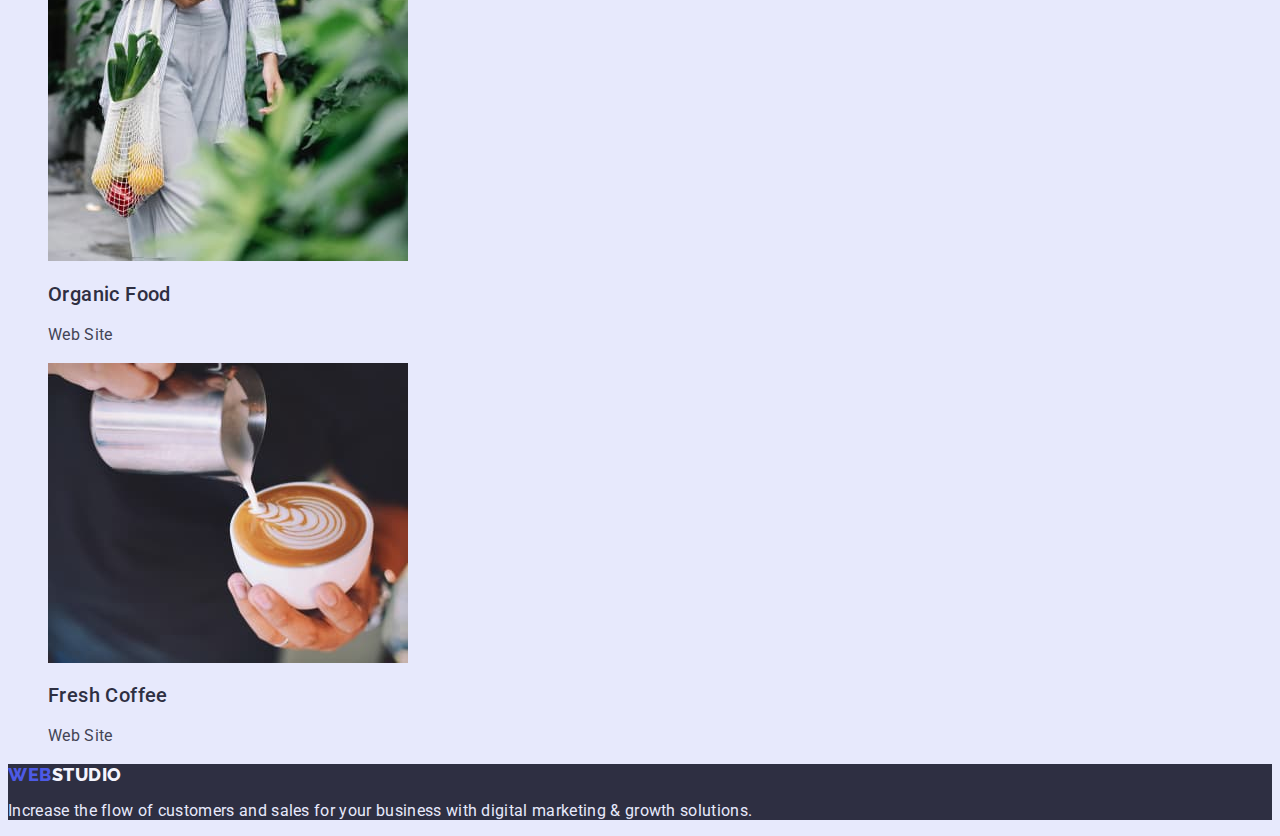
==== commit cf2d42d9: "index-add5" ====
--- a/portfolio.html
+++ b/portfolio.html
@@ -20,9 +20,9 @@
           >Web<span class="logo-header">Studio</span></a
         >
         <ul class="header-list list">
-          <li class="header-item"><a class="header-link" href="">Studio</a></li>
+          <li class="header-item"><a class="header-link" href="./index.html">Studio</a></li>
           <li class="header-item">
-            <a class="header-link" href="portfolio.html">Portfolio</a>
+            <a class="header-link" href="./portfolio.html">Portfolio</a>
           </li>
           <li class="header-item">
             <a class="header-link" href="">Contacts</a>
--- a/css/styles.css
+++ b/css/styles.css
@@ -3,13 +3,14 @@
     --second-font: 'Raleway', sans-serif;
     --first-text-color:#2E2F42;
     --second-text-color:#434455;
+    --third-color:#4d5ae5;
     --background-secon-color:#2E2F42;
 }
 
 body {
-  background-color: white;
+  background-color: #E7E9FC;
   font-family: "Roboto", sans-serif;
-  color: #434455;
+  color: var(--second-text-color);
 
 }
 
@@ -25,9 +26,9 @@
   font-family: var(--second-font);
   font-weight: 800;
   font-size: 18px;
-  line-height: 1.17em;
+  line-height: 1.17;
   letter-spacing: 0.03em;
-  color: #4d5ae5;
+  color: var(--third-color);
   text-transform: uppercase;
 }
 .logo-header{
@@ -36,7 +37,7 @@
 .header-link {
   font-weight: 500;
   font-size: 16px;
-  line-height: 1.5em;
+  line-height: 1.5;
   letter-spacing: 0.02em;
   text-decoration: none;
   color: var(--first-text-color);
@@ -54,7 +55,7 @@
 
 .heder-adrs {
   font-size: 16px;
-  line-height: 1.5em;
+  line-height: 1.5;
   letter-spacing: 0.02em;
   color: var(--second-text-color);
 }
@@ -69,7 +70,7 @@
 .hero-text {
   font-weight: 700;
   font-size: 56px;
-  line-height: 1.07em;
+  line-height: 1.07;
   letter-spacing: 0.02em;
   color: #ffffff;
 }
@@ -78,10 +79,10 @@
   font-family: 'Roboto', sans-serif;
   font-weight: 500;
   font-size: 16px;
-  line-height: 1.5em;
+  line-height: 1.5;
   letter-spacing: 0.04em;
   color: #ffffff;
-  background: #4d5ae5;
+  background: var(--third-color);
   cursor: pointer;
 }
 .hero-button:hover,
@@ -92,12 +93,12 @@
 .about-title {
   font-weight: 500;
   font-size: 20px;
-  line-height: 1.07em;
+  line-height: 1.07;
   letter-spacing: 0.02em;
 }
 .about-text {
   font-size: 16px;
-  line-height: 0.6em;
+  line-height: 1.5;
   letter-spacing: 0.02em;
   color: var(--second-text-color);
 }
@@ -107,7 +108,7 @@
 .team-title {
   font-weight: 700;
   font-size: 36px;
-  line-height: 1.11em;
+  line-height: 1.11;
   text-align: center;
   letter-spacing: 0.02em;
   text-transform: capitalize;
@@ -117,7 +118,7 @@
 .team-names {
   font-weight: 500;
   font-size: 20px;
-  line-height: 1.2em;
+  line-height: 1.2;
   text-align: center;
   letter-spacing: 0.02em;
   color: var(--first-text-color);
@@ -125,7 +126,7 @@
 
 .team-desc {
   font-size: 16px;
-  line-height: 1.5em;
+  line-height: 1.5;
   text-align: center;
   letter-spacing: 0.02em;
   color: var(--second-text-color)
@@ -141,7 +142,7 @@
 
 .footer-text {
   font-size: 16px;
-  line-height: 0.6em;
+  line-height: 1,5;
   letter-spacing: 0.02em;
   color: #e7e9fc;
 }
@@ -153,9 +154,9 @@
   font-family: "Roboto", sans-serif;
   font-weight: 500;
   font-size: 16px;
-  line-height: 1.5em;
+  line-height: 1.5;
   letter-spacing: 0.04em;
-  color: #4D5AE5;
+  color: var(--third-color);
   background: #F4F4FD;
   border: 1px solid #E7E9FC;
   border-radius: 4px;
@@ -174,13 +175,13 @@
 .proposition-title{
   font-weight: 500;
   font-size: 20px;
-  line-height: 1.2em;
+  line-height: 1.2;
   letter-spacing: 0.02em;
   color: var(--first-text-color);
 }
 .proposition-desc{
   font-size: 16px;
-  line-height: 1.5em;
+  line-height: 1.5;
   letter-spacing: 0.02em;
   color: var(--second-text-color);
 }
